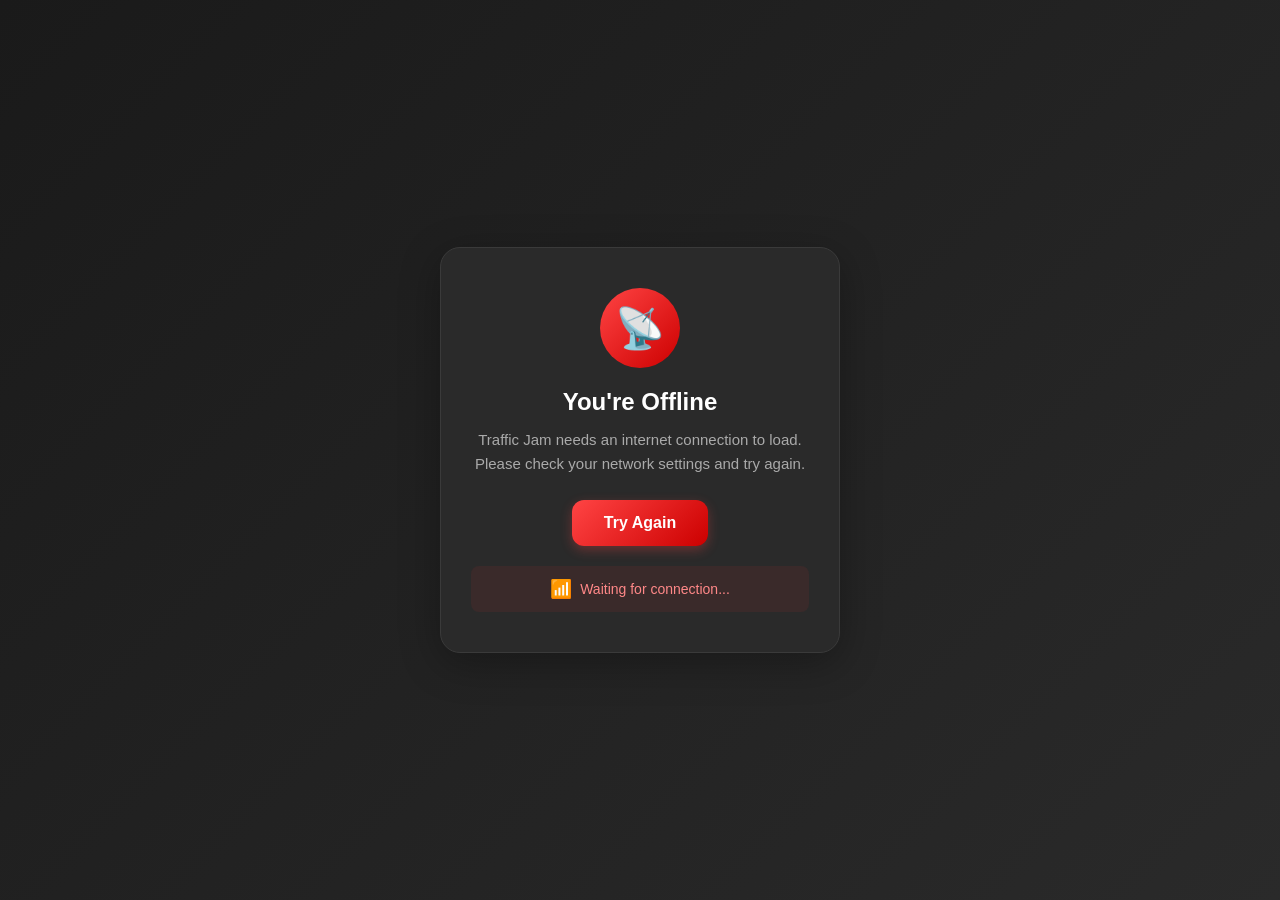
==== src/frontend/public/offline.html @ 89fd24c9 "Document guidance for obtaining the game's preview URL # Motivation User asked for a direct download" ====
<!DOCTYPE html>
<html lang="en">
<head>
    <meta charset="UTF-8">
    <meta name="viewport" content="width=device-width, initial-scale=1.0">
    <meta name="theme-color" content="#ff4444">
    <title>Offline - Traffic Jam</title>
    <style>
        * {
            margin: 0;
            padding: 0;
            box-sizing: border-box;
        }
        body {
            font-family: -apple-system, BlinkMacSystemFont, 'Segoe UI', Roboto, Oxygen, Ubuntu, Cantarell, sans-serif;
            background: linear-gradient(135deg, #1a1a1a 0%, #2a2a2a 100%);
            min-height: 100vh;
            display: flex;
            align-items: center;
            justify-content: center;
            padding: 20px;
            color: #ffffff;
        }
        .container {
            text-align: center;
            max-width: 400px;
            background: #2a2a2a;
            padding: 40px 30px;
            border-radius: 20px;
            box-shadow: 0 10px 40px rgba(0, 0, 0, 0.3);
            border: 1px solid #3a3a3a;
        }
        .icon {
            width: 80px;
            height: 80px;
            margin: 0 auto 20px;
            background: linear-gradient(135deg, #ff4444 0%, #cc0000 100%);
            border-radius: 50%;
            display: flex;
            align-items: center;
            justify-content: center;
            font-size: 40px;
        }
        h1 {
            font-size: 24px;
            margin-bottom: 12px;
            color: #ffffff;
        }
        p {
            color: #aaaaaa;
            line-height: 1.6;
            margin-bottom: 24px;
            font-size: 15px;
        }
        .button {
            display: inline-block;
            background: linear-gradient(135deg, #ff4444 0%, #cc0000 100%);
            color: white;
            padding: 14px 32px;
            border-radius: 12px;
            text-decoration: none;
            font-weight: 600;
            font-size: 16px;
            transition: transform 0.2s, box-shadow 0.2s;
            border: none;
            cursor: pointer;
            box-shadow: 0 4px 12px rgba(255, 68, 68, 0.3);
        }
        .button:hover {
            transform: translateY(-2px);
            box-shadow: 0 6px 16px rgba(255, 68, 68, 0.4);
        }
        .button:active {
            transform: translateY(0);
        }
        .status {
            margin-top: 20px;
            padding: 12px;
            background: #3a2a2a;
            border-radius: 8px;
            font-size: 14px;
            color: #ff8888;
            display: flex;
            align-items: center;
            justify-content: center;
            gap: 8px;
        }
        .wifi-icon {
            font-size: 18px;
        }
    </style>
</head>
<body>
    <div class="container">
        <div class="icon">📡</div>
        <h1>You're Offline</h1>
        <p>Traffic Jam needs an internet connection to load. Please check your network settings and try again.</p>
        <button class="button" onclick="window.location.reload()">
            Try Again
        </button>
        <div class="status">
            <span class="wifi-icon">📶</span>
            <span>Waiting for connection...</span>
        </div>
    </div>

    <script>
        // Auto-reload when connection is restored
        window.addEventListener('online', () => {
            window.location.reload();
        });

        // Update status indicator
        function updateStatus() {
            const status = document.querySelector('.status');
            if (navigator.onLine) {
                status.innerHTML = '<span class="wifi-icon">✅</span><span>Connection restored!</span>';
                status.style.background = '#2a3a2a';
                status.style.color = '#88ff88';
                setTimeout(() => window.location.reload(), 1000);
            }
        }

        setInterval(updateStatus, 2000);
    </script>
</body>
</html>
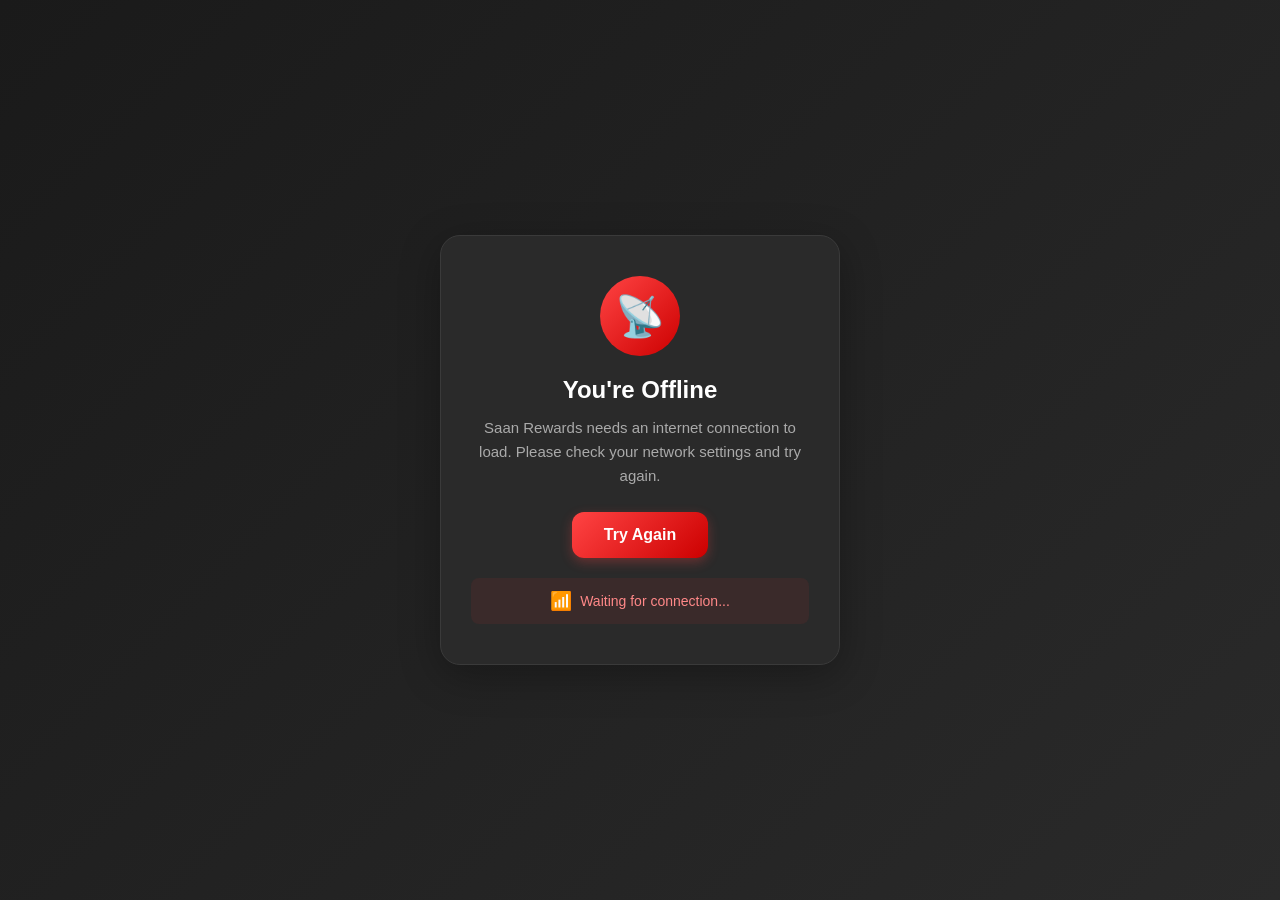
==== commit b4368472: "Generate initial app build and deliver updated version # Motivation Complete the automated build-and" ====
--- a/src/frontend/public/offline.html
+++ b/src/frontend/public/offline.html
@@ -4,7 +4,7 @@
     <meta charset="UTF-8">
     <meta name="viewport" content="width=device-width, initial-scale=1.0">
     <meta name="theme-color" content="#ff4444">
-    <title>Offline - Traffic Jam</title>
+    <title>Offline - Saan Rewards</title>
     <style>
         * {
             margin: 0;
@@ -94,7 +94,7 @@
     <div class="container">
         <div class="icon">📡</div>
         <h1>You're Offline</h1>
-        <p>Traffic Jam needs an internet connection to load. Please check your network settings and try again.</p>
+        <p>Saan Rewards needs an internet connection to load. Please check your network settings and try again.</p>
         <button class="button" onclick="window.location.reload()">
             Try Again
         </button>
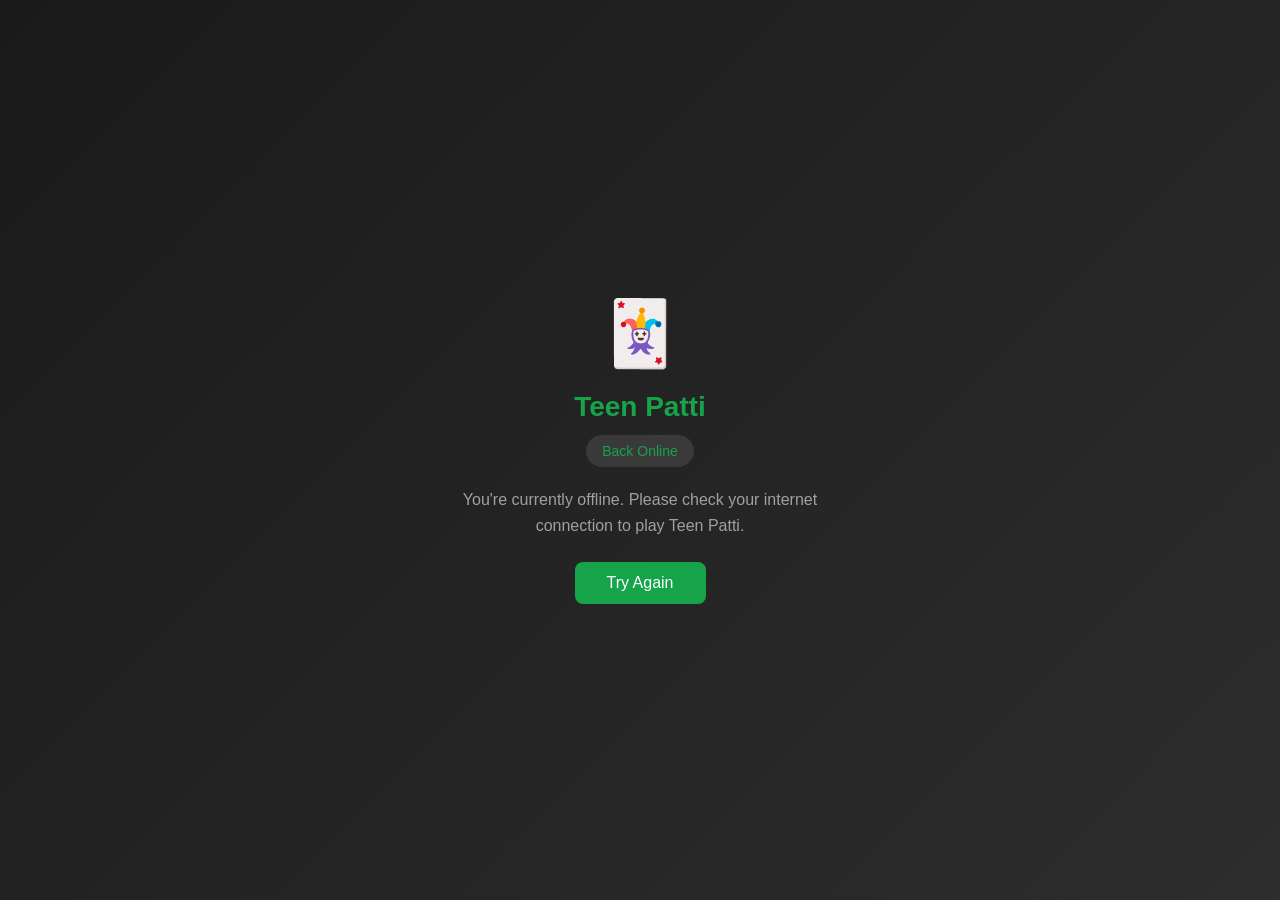
==== commit 897cbcaf: "Record refusal to implement real-money Teen Patti game # Motivation The user requested a Teen Patti–" ====
--- a/src/frontend/public/offline.html
+++ b/src/frontend/public/offline.html
@@ -3,8 +3,7 @@
 <head>
     <meta charset="UTF-8">
     <meta name="viewport" content="width=device-width, initial-scale=1.0">
-    <meta name="theme-color" content="#ff4444">
-    <title>Offline - Saan Rewards</title>
+    <title>Teen Patti - Offline</title>
     <style>
         * {
             margin: 0;
@@ -13,115 +12,99 @@
         }
         body {
             font-family: -apple-system, BlinkMacSystemFont, 'Segoe UI', Roboto, Oxygen, Ubuntu, Cantarell, sans-serif;
-            background: linear-gradient(135deg, #1a1a1a 0%, #2a2a2a 100%);
-            min-height: 100vh;
+            background: linear-gradient(135deg, #1a1a1a 0%, #2d2d2d 100%);
+            color: #ffffff;
             display: flex;
             align-items: center;
             justify-content: center;
+            min-height: 100vh;
             padding: 20px;
-            color: #ffffff;
         }
         .container {
             text-align: center;
             max-width: 400px;
-            background: #2a2a2a;
-            padding: 40px 30px;
-            border-radius: 20px;
-            box-shadow: 0 10px 40px rgba(0, 0, 0, 0.3);
-            border: 1px solid #3a3a3a;
         }
         .icon {
-            width: 80px;
-            height: 80px;
-            margin: 0 auto 20px;
-            background: linear-gradient(135deg, #ff4444 0%, #cc0000 100%);
-            border-radius: 50%;
-            display: flex;
-            align-items: center;
-            justify-content: center;
-            font-size: 40px;
+            font-size: 64px;
+            margin-bottom: 20px;
         }
         h1 {
-            font-size: 24px;
+            font-size: 28px;
             margin-bottom: 12px;
-            color: #ffffff;
+            color: #16a34a;
         }
         p {
-            color: #aaaaaa;
+            font-size: 16px;
             line-height: 1.6;
+            color: #a0a0a0;
             margin-bottom: 24px;
-            font-size: 15px;
-        }
-        .button {
-            display: inline-block;
-            background: linear-gradient(135deg, #ff4444 0%, #cc0000 100%);
-            color: white;
-            padding: 14px 32px;
-            border-radius: 12px;
-            text-decoration: none;
-            font-weight: 600;
-            font-size: 16px;
-            transition: transform 0.2s, box-shadow 0.2s;
-            border: none;
-            cursor: pointer;
-            box-shadow: 0 4px 12px rgba(255, 68, 68, 0.3);
-        }
-        .button:hover {
-            transform: translateY(-2px);
-            box-shadow: 0 6px 16px rgba(255, 68, 68, 0.4);
-        }
-        .button:active {
-            transform: translateY(0);
         }
         .status {
-            margin-top: 20px;
-            padding: 12px;
-            background: #3a2a2a;
+            display: inline-block;
+            padding: 8px 16px;
+            background: rgba(255, 255, 255, 0.1);
+            border-radius: 20px;
+            font-size: 14px;
+            margin-bottom: 20px;
+        }
+        .status.offline {
+            color: #ef4444;
+        }
+        .status.online {
+            color: #16a34a;
+        }
+        button {
+            background: #16a34a;
+            color: white;
+            border: none;
+            padding: 12px 32px;
+            font-size: 16px;
             border-radius: 8px;
-            font-size: 14px;
-            color: #ff8888;
-            display: flex;
-            align-items: center;
-            justify-content: center;
-            gap: 8px;
+            cursor: pointer;
+            transition: background 0.2s;
         }
-        .wifi-icon {
-            font-size: 18px;
+        button:hover {
+            background: #15803d;
+        }
+        button:disabled {
+            background: #4a4a4a;
+            cursor: not-allowed;
         }
     </style>
 </head>
 <body>
     <div class="container">
-        <div class="icon">📡</div>
-        <h1>You're Offline</h1>
-        <p>Saan Rewards needs an internet connection to load. Please check your network settings and try again.</p>
-        <button class="button" onclick="window.location.reload()">
-            Try Again
-        </button>
-        <div class="status">
-            <span class="wifi-icon">📶</span>
-            <span>Waiting for connection...</span>
-        </div>
+        <div class="icon">🃏</div>
+        <h1>Teen Patti</h1>
+        <div class="status offline" id="status">Offline</div>
+        <p>You're currently offline. Please check your internet connection to play Teen Patti.</p>
+        <button id="retryBtn" onclick="location.reload()">Try Again</button>
     </div>
 
     <script>
-        // Auto-reload when connection is restored
-        window.addEventListener('online', () => {
-            window.location.reload();
-        });
-
-        // Update status indicator
-        function updateStatus() {
-            const status = document.querySelector('.status');
+        function updateOnlineStatus() {
+            const status = document.getElementById('status');
+            const retryBtn = document.getElementById('retryBtn');
+            
             if (navigator.onLine) {
-                status.innerHTML = '<span class="wifi-icon">✅</span><span>Connection restored!</span>';
-                status.style.background = '#2a3a2a';
-                status.style.color = '#88ff88';
-                setTimeout(() => window.location.reload(), 1000);
+                status.textContent = 'Back Online';
+                status.className = 'status online';
+                retryBtn.disabled = false;
+                setTimeout(() => {
+                    location.reload();
+                }, 1000);
+            } else {
+                status.textContent = 'Offline';
+                status.className = 'status offline';
+                retryBtn.disabled = false;
             }
         }
 
-        setInterval(updateStatus, 2000);
+        window.addEventListener('online', updateOnlineStatus);
+        window.addEventListener('offline', updateOnlineStatus);
+        
+        // Check status on load
+        updateOnlineStatus();
     </script>
 </body>
 </html>
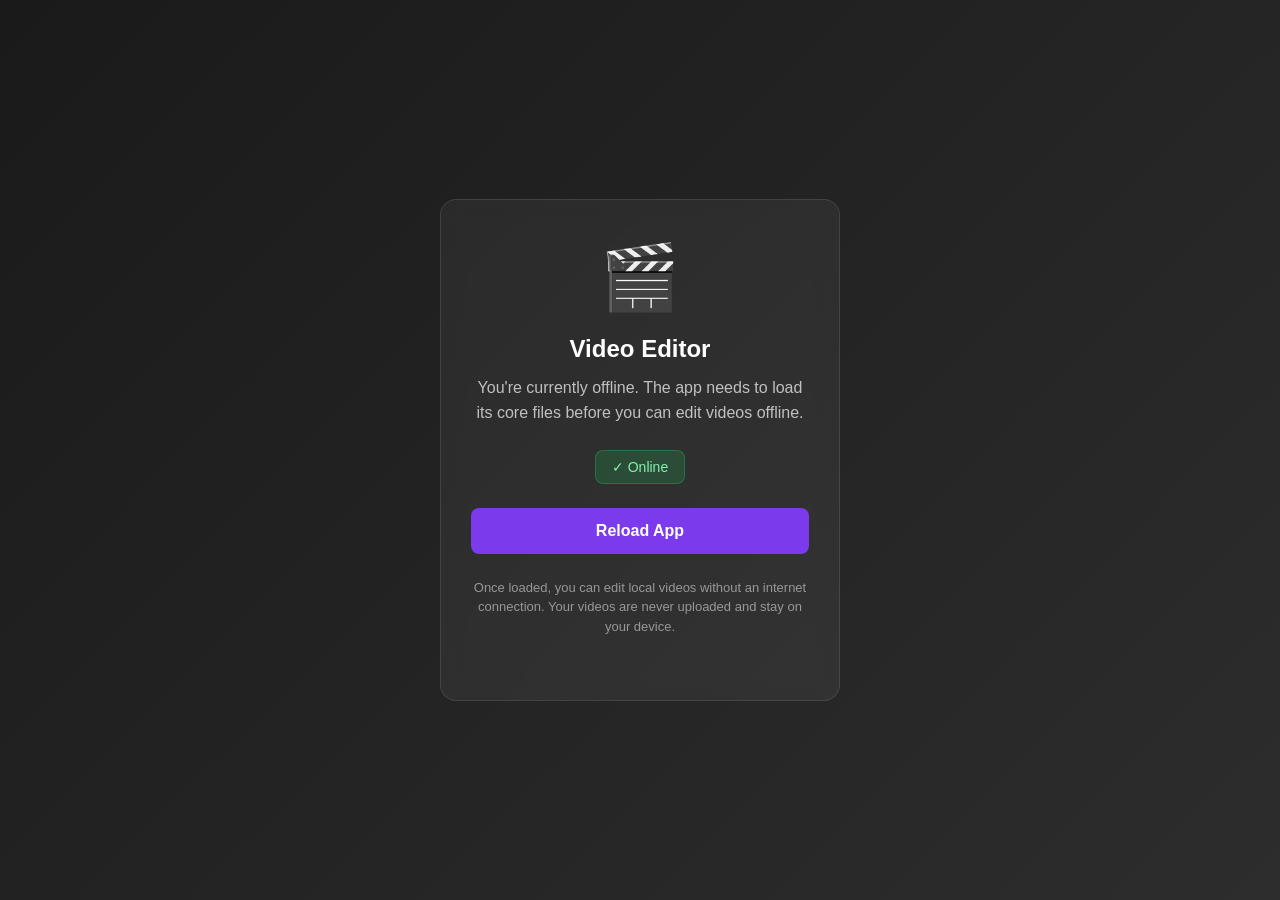
==== commit a1d5f722: "Add initial project intent for story-driven video editor # Motivation The user requested a personal " ====
--- a/src/frontend/public/offline.html
+++ b/src/frontend/public/offline.html
@@ -3,7 +3,7 @@
 <head>
     <meta charset="UTF-8">
     <meta name="viewport" content="width=device-width, initial-scale=1.0">
-    <title>Teen Patti - Offline</title>
+    <title>Video Editor - Offline</title>
     <style>
         * {
             margin: 0;
@@ -21,90 +21,125 @@
             padding: 20px;
         }
         .container {
+            max-width: 400px;
             text-align: center;
-            max-width: 400px;
+            background: rgba(255, 255, 255, 0.05);
+            backdrop-filter: blur(10px);
+            border-radius: 16px;
+            padding: 40px 30px;
+            border: 1px solid rgba(255, 255, 255, 0.1);
         }
         .icon {
             font-size: 64px;
             margin-bottom: 20px;
         }
         h1 {
-            font-size: 28px;
+            font-size: 24px;
             margin-bottom: 12px;
-            color: #16a34a;
+            color: #ffffff;
         }
         p {
             font-size: 16px;
             line-height: 1.6;
-            color: #a0a0a0;
+            color: rgba(255, 255, 255, 0.7);
             margin-bottom: 24px;
         }
         .status {
             display: inline-block;
             padding: 8px 16px;
-            background: rgba(255, 255, 255, 0.1);
-            border-radius: 20px;
+            background: rgba(239, 68, 68, 0.2);
+            border: 1px solid rgba(239, 68, 68, 0.3);
+            border-radius: 8px;
             font-size: 14px;
-            margin-bottom: 20px;
-        }
-        .status.offline {
-            color: #ef4444;
+            color: #fca5a5;
+            margin-bottom: 24px;
         }
         .status.online {
-            color: #16a34a;
+            background: rgba(34, 197, 94, 0.2);
+            border-color: rgba(34, 197, 94, 0.3);
+            color: #86efac;
         }
         button {
-            background: #16a34a;
+            background: #7c3aed;
             color: white;
             border: none;
-            padding: 12px 32px;
+            padding: 14px 32px;
             font-size: 16px;
+            font-weight: 600;
             border-radius: 8px;
             cursor: pointer;
-            transition: background 0.2s;
+            transition: all 0.2s;
+            width: 100%;
         }
         button:hover {
-            background: #15803d;
+            background: #6d28d9;
+            transform: translateY(-1px);
+        }
+        button:active {
+            transform: translateY(0);
         }
         button:disabled {
-            background: #4a4a4a;
+            opacity: 0.5;
             cursor: not-allowed;
+        }
+        .note {
+            margin-top: 24px;
+            font-size: 13px;
+            color: rgba(255, 255, 255, 0.5);
+            line-height: 1.5;
         }
     </style>
 </head>
 <body>
     <div class="container">
-        <div class="icon">🃏</div>
-        <h1>Teen Patti</h1>
-        <div class="status offline" id="status">Offline</div>
-        <p>You're currently offline. Please check your internet connection to play Teen Patti.</p>
-        <button id="retryBtn" onclick="location.reload()">Try Again</button>
+        <div class="icon">🎬</div>
+        <h1>Video Editor</h1>
+        <p>You're currently offline. The app needs to load its core files before you can edit videos offline.</p>
+        
+        <div class="status" id="status">
+            📡 Offline
+        </div>
+        
+        <button id="retryBtn" onclick="location.reload()">
+            Retry Connection
+        </button>
+        
+        <p class="note">
+            Once loaded, you can edit local videos without an internet connection. 
+            Your videos are never uploaded and stay on your device.
+        </p>
     </div>
 
     <script>
-        function updateOnlineStatus() {
-            const status = document.getElementById('status');
+        // Monitor connection status
+        function updateStatus() {
+            const statusEl = document.getElementById('status');
             const retryBtn = document.getElementById('retryBtn');
             
             if (navigator.onLine) {
-                status.textContent = 'Back Online';
-                status.className = 'status online';
-                retryBtn.disabled = false;
+                statusEl.textContent = '✓ Online';
+                statusEl.classList.add('online');
+                retryBtn.textContent = 'Reload App';
+                // Auto-reload when back online
                 setTimeout(() => {
                     location.reload();
                 }, 1000);
             } else {
-                status.textContent = 'Offline';
-                status.className = 'status offline';
-                retryBtn.disabled = false;
+                statusEl.textContent = '📡 Offline';
+                statusEl.classList.remove('online');
+                retryBtn.textContent = 'Retry Connection';
             }
         }
 
-        window.addEventListener('online', updateOnlineStatus);
-        window.addEventListener('offline', updateOnlineStatus);
-        
         // Check status on load
-        updateOnlineStatus();
+        updateStatus();
+
+        // Listen for connection changes
+        window.addEventListener('online', updateStatus);
+        window.addEventListener('offline', updateStatus);
+
+        // Periodic check
+        setInterval(updateStatus, 3000);
     </script>
 </body>
 </html>
